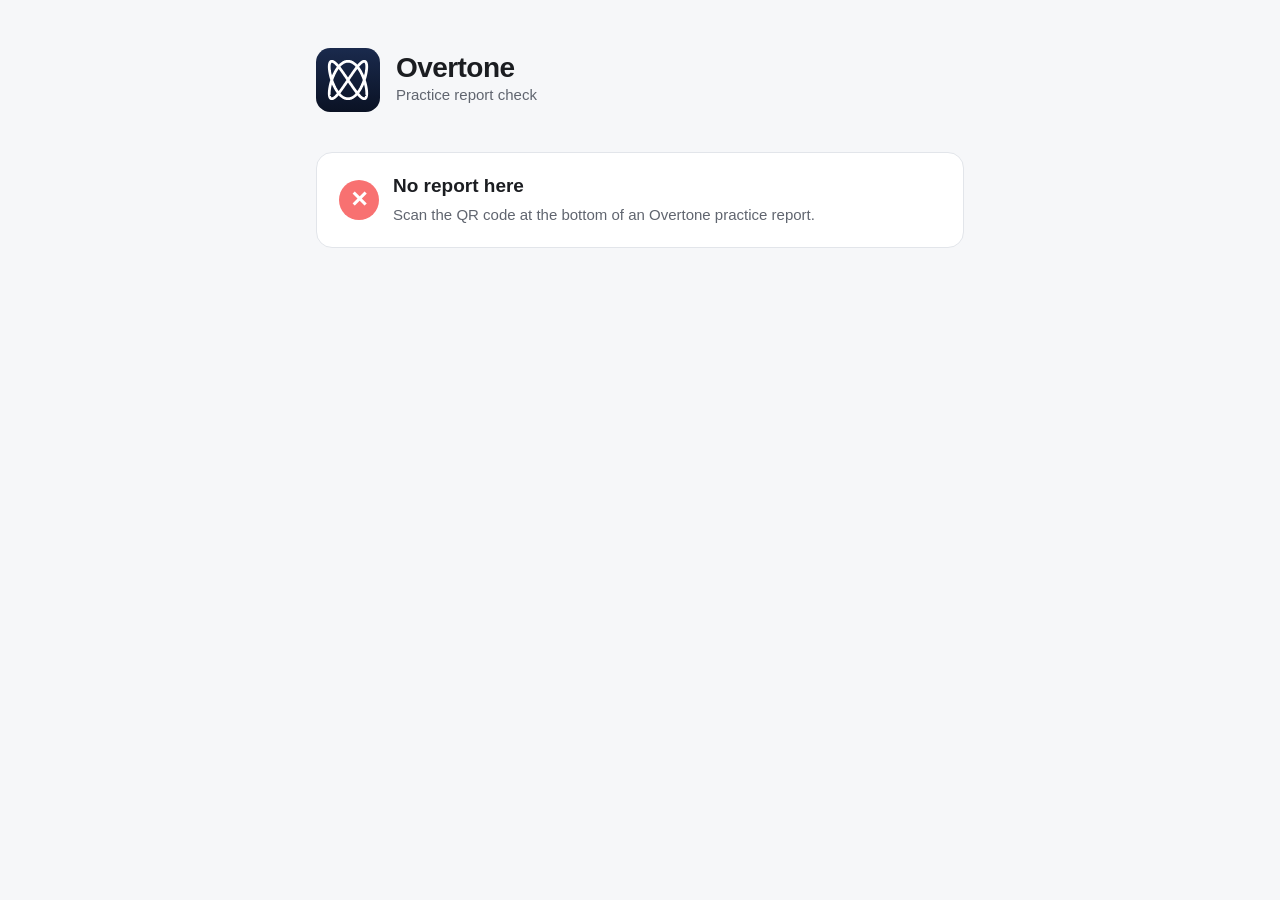
==== v.html @ 8c890356 "Assignment links and practice report checks" ====
<!doctype html>
<html lang="en">
<head>
<meta charset="utf-8">
<meta name="viewport" content="width=device-width, initial-scale=1">
<title>Check a Practice Report</title>
<meta name="robots" content="noindex">
<link rel="icon" href="icon.svg" type="image/svg+xml">
<link rel="stylesheet" href="style.css">
<style>
  :root { --good: #3bcd7e; --bad: #f87171; }
  .verdict { display: flex; gap: 14px; align-items: center; border-radius: 16px; padding: 18px 22px; margin: 8px 0 28px;
             background: var(--panel); border: 1px solid var(--line); }
  .verdict .icon { flex: none; width: 40px; height: 40px; border-radius: 50%; display: grid; place-items: center;
                   font-size: 22px; font-weight: 800; color: #fff; }
  .verdict.good .icon { background: var(--good); }
  .verdict.bad .icon { background: var(--bad); }
  .verdict b { display: block; font-size: 19px; color: var(--text); }
  .verdict span { color: var(--text-2); font-size: 15px; }
  .who { font-size: 30px; font-weight: 800; letter-spacing: -0.02em; margin: 0; color: var(--text); }
  .sub { margin: 2px 0 20px; }
  .stats { display: grid; grid-template-columns: repeat(3, 1fr); gap: 10px; margin-bottom: 24px; }
  .stats div { background: var(--panel); border: 1px solid var(--line); border-radius: 14px; padding: 12px 14px; }
  .stats b { display: block; font-size: 24px; color: var(--text); font-variant-numeric: tabular-nums; }
  .stats b.green { color: var(--good); }
  .stats span { color: var(--text-2); font-size: 13px; font-weight: 600; }
  table { width: 100%; border-collapse: collapse; font-variant-numeric: tabular-nums; margin-bottom: 24px; }
  th { text-align: left; color: var(--text-2); font-size: 13px; font-weight: 600; padding: 6px 0; border-bottom: 1px solid var(--line); }
  td { padding: 8px 0; border-bottom: 1px solid var(--line); color: var(--text); }
  td.num, th.num { text-align: right; }
  .id { font-family: ui-monospace, SFMono-Regular, Menlo, monospace; color: var(--text); font-weight: 700; }
  @media (max-width: 420px) { .stats { grid-template-columns: 1fr 1fr; } }
</style>
</head>
<body>
<main>
  <header>
    <img src="icon.svg" alt="">
    <div>
      <div class="name">Overtone</div>
      <div class="tag">Practice report check</div>
    </div>
  </header>
  <div id="out"><p>Checking…</p></div>
</main>
<script>
// Public half of the key the app signs reports with.
const PUBLIC_KEY = "ZIB420IoSk7vOQFybdMhMyBtMnGFoyAvSv6IeAkJKzY=";

const bytes = s => Uint8Array.from(atob(s.replace(/-/g, "+").replace(/_/g, "/") + "===".slice((s.length + 3) % 4)), c => c.charCodeAt(0));
const esc = s => String(s ?? "").replace(/[&<>"]/g, c => ({ "&": "&amp;", "<": "&lt;", ">": "&gt;", '"': "&quot;" })[c]);
const dur = m => m >= 60 ? `${Math.floor(m / 60)}h ${m % 60}m` : `${m}m`;
const out = document.getElementById("out");

function verdict(good, title, detail) {
  return `<div class="verdict ${good ? "good" : "bad"}"><div class="icon">${good ? "✓" : "✕"}</div>
    <div><b>${title}</b><span>${detail}</span></div></div>`;
}

async function check() {
  const [payloadText, sigText] = location.hash.slice(1).split(".");
  if (!payloadText || !sigText) {
    out.innerHTML = verdict(false, "No report here", "Scan the QR code at the bottom of an Overtone practice report.");
    return;
  }
  let payload, sig, ok = false;
  try {
    payload = bytes(payloadText);
    sig = bytes(sigText);
    const key = await crypto.subtle.importKey("raw", bytes(PUBLIC_KEY), { name: "Ed25519" }, false, ["verify"]);
    ok = await crypto.subtle.verify({ name: "Ed25519" }, key, sig, payload);
  } catch (e) {
    if (e && e.name === "NotSupportedError") {
      out.innerHTML = verdict(false, "This browser can't check reports", "Open this page in a current version of Safari, Chrome or Firefox.");
      return;
    }
  }
  if (!ok) {
    out.innerHTML = verdict(false, "Not a genuine report", "This code wasn't made by Overtone, or it was changed after it was made.");
    return;
  }
  const r = JSON.parse(new TextDecoder().decode(payload));
  const hash = new Uint8Array(await crypto.subtle.digest("SHA-256", sig));
  const hex = [...hash.slice(0, 4)].map(b => b.toString(16).padStart(2, "0")).join("").toUpperCase();
  const first = new Date(r.d + "T12:00:00");
  const day = i => new Date(first.getTime() + i * 864e5);
  const fmt = (d, o) => d.toLocaleDateString(undefined, o);
  const played = r.p.reduce((a, b) => a + b, 0), open = r.o.reduce((a, b) => a + b, 0);

  let html = verdict(true, "Genuine report", `Made by Overtone ${new Date(r.t * 1000).toLocaleString()}. Report <span class="id">${hex.slice(0, 4)}-${hex.slice(4)}</span>: it should match the one printed on the PDF.`);
  html += `<p class="who">${esc(r.n) || "Practice Report"}</p>
    <p class="sub">${[esc(r.i), fmt(day(0), { month: "short", day: "numeric" }) + " – " + fmt(day(r.p.length - 1), { month: "short", day: "numeric" })].filter(Boolean).join(" · ")}</p>
    <div class="stats">
      <div><b class="green">${dur(played)}</b><span>Played</span></div>
      <div><b>${r.p.filter(m => m >= 1).length}/${r.p.length}</b><span>Days played</span></div>
      <div><b>${dur(open)}</b><span>App open</span></div>
    </div>`;
  if (r.g) {
    html += `<h2>Assignment${r.a ? " · " + esc(r.a) : ""}</h2><table><tr><th>Item</th><th class="num">Played</th><th class="num">Goal</th></tr>` +
      r.g.map(([goal, got], i) => goal < 0
        ? `<tr><td>${got >= 0 ? "✓ " : ""}Item ${i + 1}: sight-reading test</td><td class="num">${got >= 0 ? got + "%" : got === -2 ? "Not finished" : "Not taken"}</td><td class="num">One attempt</td></tr>`
        : `<tr><td>${got >= goal ? "✓ " : ""}Item ${i + 1}</td><td class="num">${dur(got)}</td><td class="num">${dur(goal)}</td></tr>`).join("") +
      `</table>`;
  }
  html += `<h2>Day by day</h2><table><tr><th>Day</th><th class="num">Played</th><th class="num">App open</th></tr>` +
    r.p.map((m, i) => `<tr><td>${fmt(day(i), { weekday: "short", month: "short", day: "numeric" })}</td><td class="num">${dur(m)}</td><td class="num">${dur(r.o[i])}</td></tr>`).join("") +
    `</table><p>Played is the time the microphone heard a clear note while practising in Overtone. App open is all the time the app was on screen. If any number here differs from the PDF, the PDF was edited.</p>`;
  out.innerHTML = html;
}
check();
</script>
</body>
</html>
---- style.css ----
:root {
  --bg: #0e1117;
  --panel: #171b23;
  --line: #262b36;
  --text: #f1f2f4;
  --text-2: #a2a6b0;
  --accent: #3b8eff;
  color-scheme: dark;
}
@media (prefers-color-scheme: light) {
  :root:not([data-theme="dark"]) {
    --bg: #f6f7f9;
    --panel: #ffffff;
    --line: #e2e5ea;
    --text: #1b1d21;
    --text-2: #60656f;
    --accent: #1f6fe0;
    color-scheme: light;
  }
}

* { box-sizing: border-box; }
body {
  margin: 0;
  background: var(--bg);
  color: var(--text);
  font: 17px/1.6 -apple-system, BlinkMacSystemFont, "SF Pro Text", "Segoe UI", Roboto, sans-serif;
  -webkit-font-smoothing: antialiased;
}
main { max-width: 680px; margin: 0 auto; padding: 48px 16px 64px; }

header { display: flex; align-items: center; gap: 16px; margin-bottom: 40px; }
header img { width: 64px; height: 64px; }
header .name { font-size: 28px; font-weight: 700; letter-spacing: -0.02em; line-height: 1.1; }
header .tag { color: var(--text-2); font-size: 15px; }

nav { display: flex; gap: 20px; margin: -16px 0 40px; font-size: 15px; }
nav a[aria-current] { color: var(--text); font-weight: 600; }

h1 { font-size: 32px; letter-spacing: -0.02em; line-height: 1.2; margin: 0 0 8px; }
h2 { font-size: 20px; margin: 40px 0 8px; }
h3 { font-size: 17px; margin: 24px 0 4px; }
p, li { color: var(--text-2); }
p strong, li strong { color: var(--text); }
ul { padding-left: 20px; }
li { margin-bottom: 8px; }
a { color: var(--accent); text-decoration: none; }
a:hover { text-decoration: underline; }
.lead { font-size: 19px; }

.contact {
  background: var(--panel);
  border: 1px solid var(--line);
  border-radius: 16px;
  padding: 20px 24px;
  margin: 24px 0 8px;
}
.contact p { margin: 0; }
.contact .email { display: inline-block; margin-top: 4px; font-size: 20px; font-weight: 600; }

footer { margin-top: 56px; padding-top: 20px; border-top: 1px solid var(--line); color: var(--text-2); font-size: 14px; }
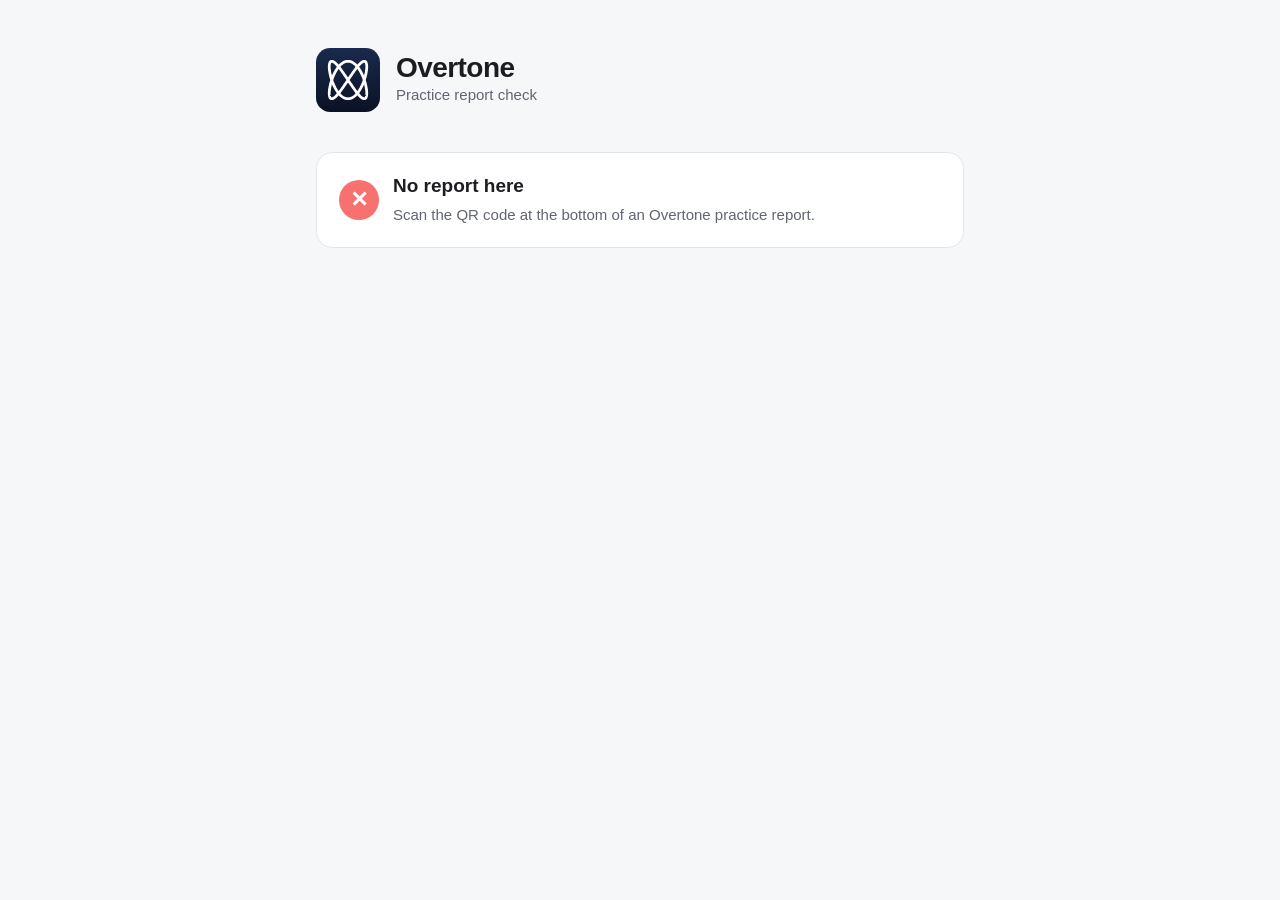
==== commit 519e1998: "Report check: drop the footnote" ====
--- a/v.html
+++ b/v.html
@@ -104,7 +104,7 @@
   }
   html += `<h2>Day by day</h2><table><tr><th>Day</th><th class="num">Played</th><th class="num">App open</th></tr>` +
     r.p.map((m, i) => `<tr><td>${fmt(day(i), { weekday: "short", month: "short", day: "numeric" })}</td><td class="num">${dur(m)}</td><td class="num">${dur(r.o[i])}</td></tr>`).join("") +
-    `</table><p>Played is the time the microphone heard a clear note while practising in Overtone. App open is all the time the app was on screen. If any number here differs from the PDF, the PDF was edited.</p>`;
+    `</table>`;
   out.innerHTML = html;
 }
 check();
